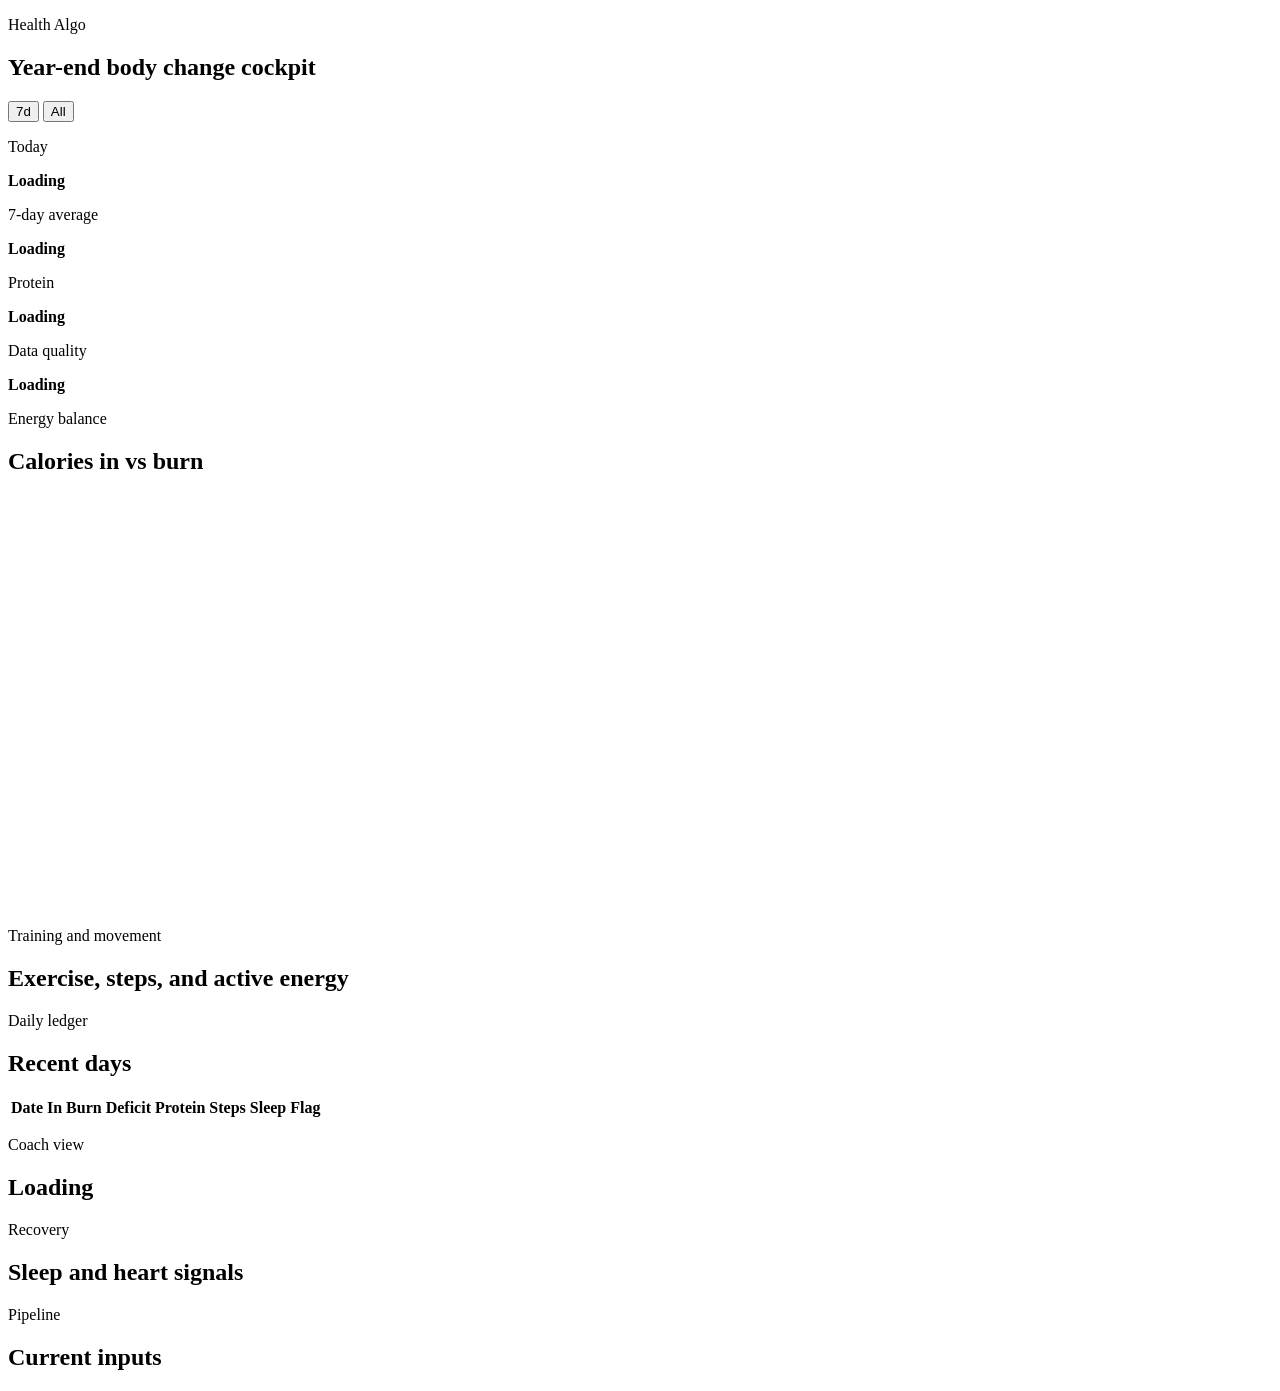
==== health-algo-demo-20260628/index.html @ 6b9f51df "Add Health Algo public demo index.html" ====
<!doctype html>
<html lang="en">
<head>
  <meta charset="utf-8">
  <meta name="viewport" content="width=device-width, initial-scale=1">
  <title>Health Algo Dashboard</title>
  <link rel="stylesheet" href="dashboard.css">
</head>
<body>
  <main class="shell">
    <section class="topbar" aria-label="Health dashboard summary">
      <div>
        <p class="eyebrow">Health Algo</p>
        <h1>Year-end body change cockpit</h1>
      </div>
      <div class="top-actions" aria-label="Dashboard controls">
        <button class="icon-button" id="range7" type="button" title="Show 7 days">7d</button>
        <button class="icon-button" id="rangeAll" type="button" title="Show all days">All</button>
      </div>
    </section>

    <section class="status-band">
      <div>
        <p class="label">Today</p>
        <strong id="todayStatus">Loading</strong>
        <span id="todayDetail"></span>
      </div>
      <div>
        <p class="label">7-day average</p>
        <strong id="avgDeficit">Loading</strong>
        <span id="avgDeficitDetail"></span>
      </div>
      <div>
        <p class="label">Protein</p>
        <strong id="proteinStatus">Loading</strong>
        <span id="proteinDetail"></span>
      </div>
      <div>
        <p class="label">Data quality</p>
        <strong id="qualityStatus">Loading</strong>
        <span id="qualityDetail"></span>
      </div>
    </section>

    <section class="layout">
      <div class="main-column">
        <section class="panel">
          <div class="panel-header">
            <div>
              <p class="label">Energy balance</p>
              <h2>Calories in vs burn</h2>
            </div>
            <span id="energyWindow" class="pill"></span>
          </div>
          <div class="chart-wrap">
            <svg id="energyChart" viewBox="0 0 920 300" role="img" aria-label="Energy balance chart"></svg>
          </div>
        </section>

        <section class="panel">
          <div class="panel-header">
            <div>
              <p class="label">Training and movement</p>
              <h2>Exercise, steps, and active energy</h2>
            </div>
          </div>
          <div class="metric-grid" id="movementGrid"></div>
        </section>

        <section class="panel">
          <div class="panel-header">
            <div>
              <p class="label">Daily ledger</p>
              <h2>Recent days</h2>
            </div>
          </div>
          <div class="table-wrap">
            <table>
              <thead>
                <tr>
                  <th>Date</th>
                  <th>In</th>
                  <th>Burn</th>
                  <th>Deficit</th>
                  <th>Protein</th>
                  <th>Steps</th>
                  <th>Sleep</th>
                  <th>Flag</th>
                </tr>
              </thead>
              <tbody id="dayRows"></tbody>
            </table>
          </div>
        </section>
      </div>

      <aside class="side-column">
        <section class="panel coach">
          <p class="label">Coach view</p>
          <h2 id="coachHeadline">Loading</h2>
          <ul id="coachList"></ul>
        </section>

        <section class="panel">
          <p class="label">Recovery</p>
          <h2>Sleep and heart signals</h2>
          <div class="recovery-list" id="recoveryList"></div>
        </section>

        <section class="panel">
          <p class="label">Pipeline</p>
          <h2>Current inputs</h2>
          <div class="source-list" id="sourceList"></div>
          <p class="fineprint" id="generatedAt"></p>
        </section>
      </aside>
    </section>
  </main>
  <script type="module" src="dashboard-data.js"></script>
  <script type="module" src="dashboard.js"></script>
</body>
</html>
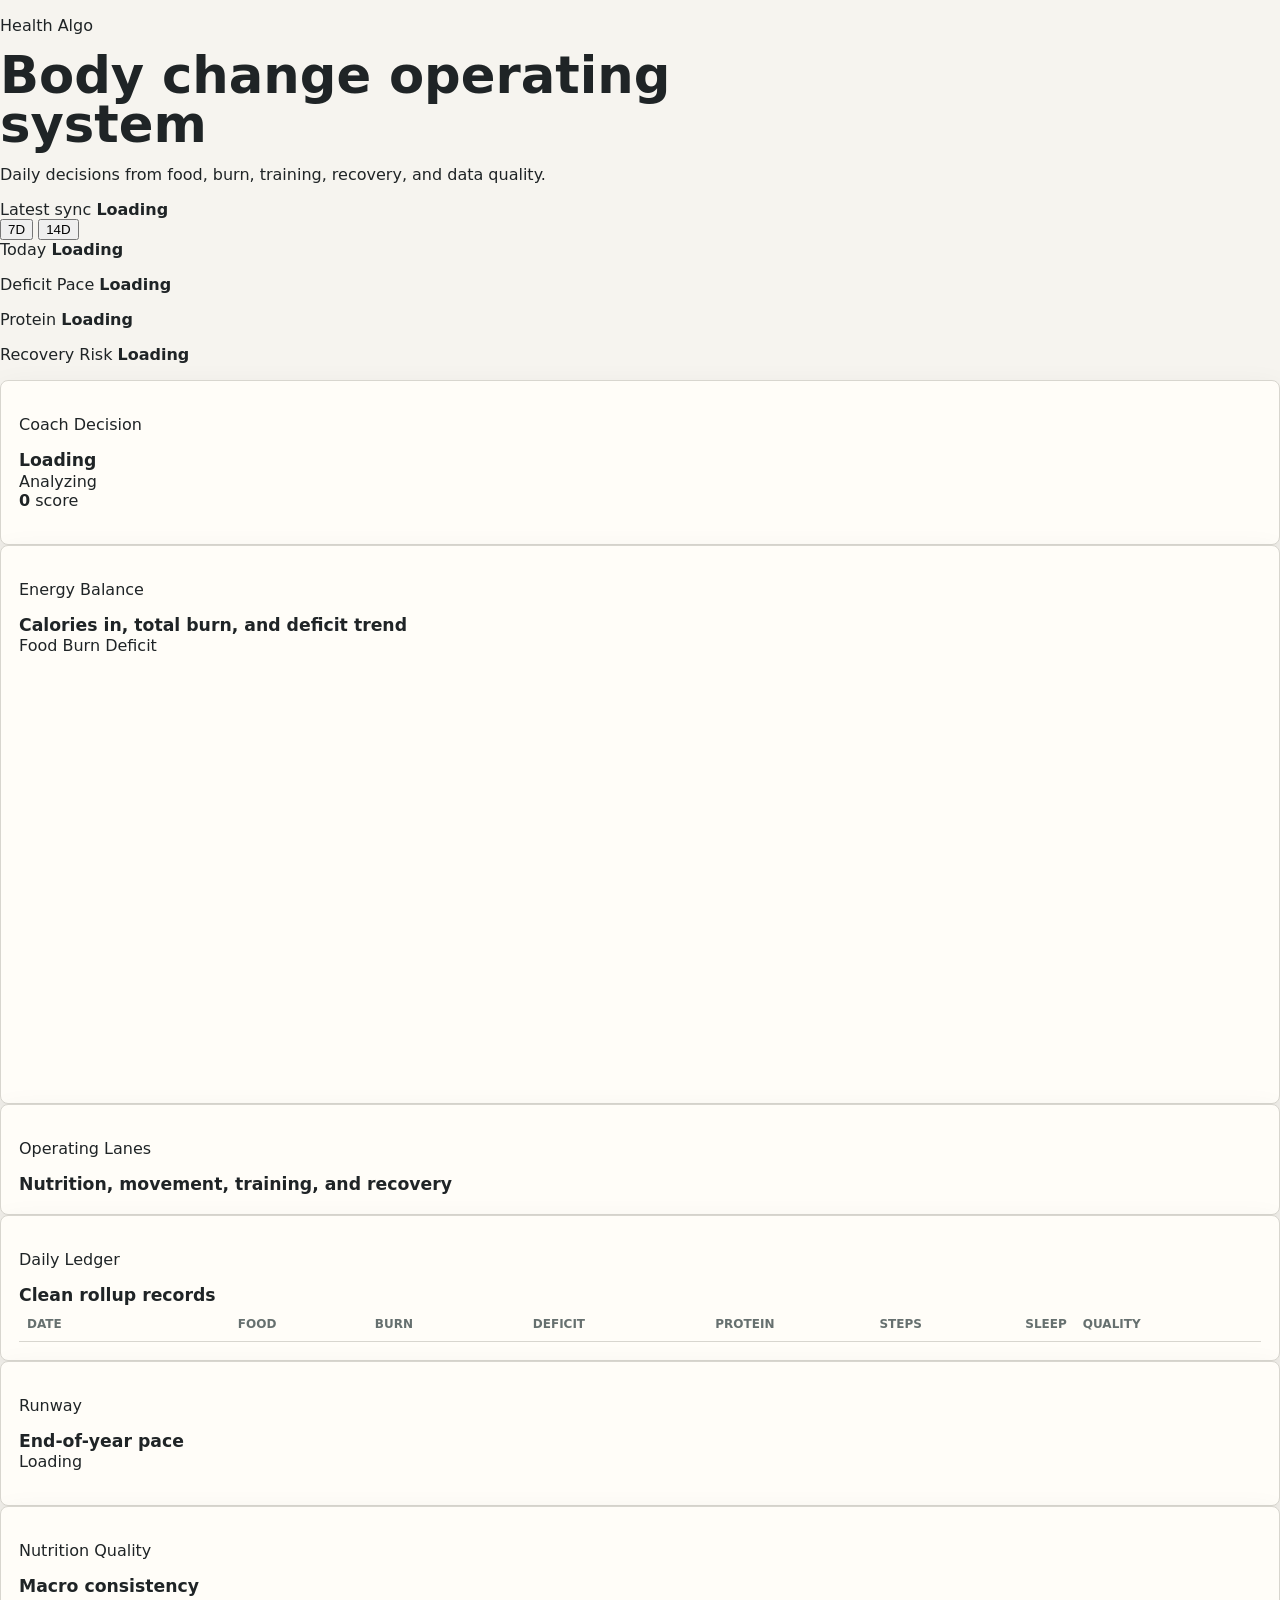
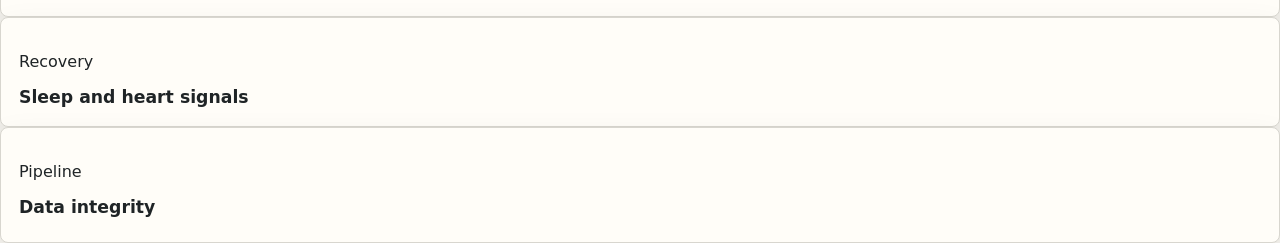
==== commit 363a0097: "Upgrade Health Algo demo index.html" ====
--- a/health-algo-demo-20260628/index.html
+++ b/health-algo-demo-20260628/index.html
@@ -3,75 +3,106 @@
 <head>
   <meta charset="utf-8">
   <meta name="viewport" content="width=device-width, initial-scale=1">
-  <title>Health Algo Dashboard</title>
+  <title>Health Algo</title>
   <link rel="stylesheet" href="dashboard.css">
 </head>
 <body>
-  <main class="shell">
-    <section class="topbar" aria-label="Health dashboard summary">
+  <main class="app-shell">
+    <header class="masthead" aria-label="Health Algo overview">
       <div>
-        <p class="eyebrow">Health Algo</p>
-        <h1>Year-end body change cockpit</h1>
+        <p class="kicker">Health Algo</p>
+        <h1>Body change operating system</h1>
+        <p class="lede">Daily decisions from food, burn, training, recovery, and data quality.</p>
       </div>
-      <div class="top-actions" aria-label="Dashboard controls">
-        <button class="icon-button" id="range7" type="button" title="Show 7 days">7d</button>
-        <button class="icon-button" id="rangeAll" type="button" title="Show all days">All</button>
+      <div class="masthead-controls" aria-label="View controls">
+        <div class="sync-card">
+          <span>Latest sync</span>
+          <strong id="latestSync">Loading</strong>
+        </div>
+        <div class="segmented" role="group" aria-label="Time range">
+          <button id="range7" type="button">7D</button>
+          <button id="range14" type="button">14D</button>
+        </div>
       </div>
+    </header>
+
+    <section class="score-strip" aria-label="Primary health signals">
+      <article class="score-card priority">
+        <span class="score-label">Today</span>
+        <strong id="todayScore">Loading</strong>
+        <p id="todayScoreDetail"></p>
+      </article>
+      <article class="score-card">
+        <span class="score-label">Deficit Pace</span>
+        <strong id="deficitPace">Loading</strong>
+        <p id="deficitPaceDetail"></p>
+      </article>
+      <article class="score-card">
+        <span class="score-label">Protein</span>
+        <strong id="proteinPace">Loading</strong>
+        <p id="proteinPaceDetail"></p>
+      </article>
+      <article class="score-card">
+        <span class="score-label">Recovery Risk</span>
+        <strong id="recoveryRisk">Loading</strong>
+        <p id="recoveryRiskDetail"></p>
+      </article>
     </section>
 
-    <section class="status-band">
-      <div>
-        <p class="label">Today</p>
-        <strong id="todayStatus">Loading</strong>
-        <span id="todayDetail"></span>
-      </div>
-      <div>
-        <p class="label">7-day average</p>
-        <strong id="avgDeficit">Loading</strong>
-        <span id="avgDeficitDetail"></span>
-      </div>
-      <div>
-        <p class="label">Protein</p>
-        <strong id="proteinStatus">Loading</strong>
-        <span id="proteinDetail"></span>
-      </div>
-      <div>
-        <p class="label">Data quality</p>
-        <strong id="qualityStatus">Loading</strong>
-        <span id="qualityDetail"></span>
-      </div>
-    </section>
-
-    <section class="layout">
-      <div class="main-column">
-        <section class="panel">
-          <div class="panel-header">
+    <section class="workspace">
+      <div class="primary-stack">
+        <section class="panel command-panel" aria-label="Today operating plan">
+          <div class="section-heading">
             <div>
-              <p class="label">Energy balance</p>
-              <h2>Calories in vs burn</h2>
+              <p class="kicker">Coach Decision</p>
+              <h2 id="coachHeadline">Loading</h2>
             </div>
-            <span id="energyWindow" class="pill"></span>
+            <span class="status-pill" id="coachMode">Analyzing</span>
           </div>
-          <div class="chart-wrap">
-            <svg id="energyChart" viewBox="0 0 920 300" role="img" aria-label="Energy balance chart"></svg>
+          <div class="command-grid">
+            <div class="readiness">
+              <div class="ring" id="readinessRing" style="--score: 0">
+                <strong id="readinessScore">0</strong>
+                <span>score</span>
+              </div>
+              <p id="readinessDetail"></p>
+            </div>
+            <div class="action-list" id="actionList"></div>
           </div>
         </section>
 
-        <section class="panel">
-          <div class="panel-header">
+        <section class="panel" aria-label="Energy chart">
+          <div class="section-heading">
             <div>
-              <p class="label">Training and movement</p>
-              <h2>Exercise, steps, and active energy</h2>
+              <p class="kicker">Energy Balance</p>
+              <h2>Calories in, total burn, and deficit trend</h2>
+            </div>
+            <div class="legend">
+              <span><i class="dot food"></i>Food</span>
+              <span><i class="dot burn"></i>Burn</span>
+              <span><i class="dot trend"></i>Deficit</span>
             </div>
           </div>
-          <div class="metric-grid" id="movementGrid"></div>
+          <div class="chart-frame">
+            <svg id="energyChart" viewBox="0 0 1040 360" role="img" aria-label="Energy balance chart"></svg>
+          </div>
         </section>
 
-        <section class="panel">
-          <div class="panel-header">
+        <section class="panel" aria-label="Performance lanes">
+          <div class="section-heading">
             <div>
-              <p class="label">Daily ledger</p>
-              <h2>Recent days</h2>
+              <p class="kicker">Operating Lanes</p>
+              <h2>Nutrition, movement, training, and recovery</h2>
+            </div>
+          </div>
+          <div class="lane-grid" id="laneGrid"></div>
+        </section>
+
+        <section class="panel" aria-label="Daily ledger">
+          <div class="section-heading">
+            <div>
+              <p class="kicker">Daily Ledger</p>
+              <h2>Clean rollup records</h2>
             </div>
           </div>
           <div class="table-wrap">
@@ -79,13 +110,13 @@
               <thead>
                 <tr>
                   <th>Date</th>
-                  <th>In</th>
+                  <th>Food</th>
                   <th>Burn</th>
                   <th>Deficit</th>
                   <th>Protein</th>
                   <th>Steps</th>
                   <th>Sleep</th>
-                  <th>Flag</th>
+                  <th>Quality</th>
                 </tr>
               </thead>
               <tbody id="dayRows"></tbody>
@@ -94,23 +125,31 @@
         </section>
       </div>
 
-      <aside class="side-column">
-        <section class="panel coach">
-          <p class="label">Coach view</p>
-          <h2 id="coachHeadline">Loading</h2>
-          <ul id="coachList"></ul>
+      <aside class="insight-stack" aria-label="Secondary insights">
+        <section class="panel insight-panel">
+          <p class="kicker">Runway</p>
+          <h2>End-of-year pace</h2>
+          <div class="runway-number" id="runwayPace">Loading</div>
+          <p id="runwayDetail"></p>
+          <div class="mini-bars" id="runwayBars"></div>
         </section>
 
         <section class="panel">
-          <p class="label">Recovery</p>
-          <h2>Sleep and heart signals</h2>
-          <div class="recovery-list" id="recoveryList"></div>
+          <p class="kicker">Nutrition Quality</p>
+          <h2>Macro consistency</h2>
+          <div id="macroPanel"></div>
         </section>
 
         <section class="panel">
-          <p class="label">Pipeline</p>
-          <h2>Current inputs</h2>
-          <div class="source-list" id="sourceList"></div>
+          <p class="kicker">Recovery</p>
+          <h2>Sleep and heart signals</h2>
+          <div class="signal-list" id="recoveryPanel"></div>
+        </section>
+
+        <section class="panel">
+          <p class="kicker">Pipeline</p>
+          <h2>Data integrity</h2>
+          <div class="signal-list" id="pipelinePanel"></div>
           <p class="fineprint" id="generatedAt"></p>
         </section>
       </aside>
--- a/health-algo-demo-20260628/dashboard.css
+++ b/health-algo-demo-20260628/dashboard.css
@@ -0,0 +1,356 @@
+:root {
+  color-scheme: light;
+  --bg: #f6f4ef;
+  --ink: #1f2426;
+  --muted: #66706f;
+  --line: #d8d6cf;
+  --panel: #fffdf8;
+  --accent: #176d6a;
+  --accent-2: #b3442f;
+  --accent-3: #3f6ea8;
+  --good: #27714b;
+  --warn: #a15b17;
+  --shadow: 0 14px 34px rgba(31, 36, 38, 0.09);
+}
+
+* {
+  box-sizing: border-box;
+}
+
+body {
+  margin: 0;
+  background: var(--bg);
+  color: var(--ink);
+  font-family: Inter, ui-sans-serif, system-ui, -apple-system, BlinkMacSystemFont, "Segoe UI", sans-serif;
+}
+
+.shell {
+  max-width: 1320px;
+  margin: 0 auto;
+  padding: 28px;
+}
+
+.topbar,
+.status-band,
+.layout,
+.panel-header,
+.top-actions,
+.metric-grid,
+.source-list,
+.recovery-list {
+  display: grid;
+  gap: 16px;
+}
+
+.topbar {
+  grid-template-columns: 1fr auto;
+  align-items: end;
+  margin-bottom: 18px;
+}
+
+.top-actions {
+  grid-template-columns: repeat(2, 54px);
+}
+
+.icon-button {
+  height: 42px;
+  border: 1px solid var(--line);
+  background: var(--panel);
+  color: var(--ink);
+  border-radius: 8px;
+  font-weight: 700;
+  cursor: pointer;
+}
+
+.icon-button.active {
+  background: var(--ink);
+  color: white;
+}
+
+.eyebrow,
+.label,
+.fineprint {
+  margin: 0;
+  color: var(--muted);
+}
+
+.eyebrow,
+.label {
+  font-size: 0.76rem;
+  text-transform: uppercase;
+  letter-spacing: 0;
+  font-weight: 800;
+}
+
+h1,
+h2,
+strong,
+span,
+p {
+  overflow-wrap: anywhere;
+}
+
+h1 {
+  margin: 4px 0 0;
+  font-size: clamp(2rem, 4vw, 4rem);
+  line-height: 0.96;
+  letter-spacing: 0;
+  max-width: 760px;
+}
+
+h2 {
+  margin: 4px 0 0;
+  font-size: 1.08rem;
+  line-height: 1.25;
+}
+
+.status-band {
+  grid-template-columns: repeat(4, minmax(0, 1fr));
+  margin-bottom: 18px;
+  border-block: 1px solid var(--line);
+  padding-block: 16px;
+}
+
+.status-band div {
+  min-height: 94px;
+  padding: 12px 14px;
+  background: rgba(255, 253, 248, 0.72);
+  border: 1px solid rgba(216, 214, 207, 0.8);
+  border-radius: 8px;
+}
+
+.status-band strong {
+  display: block;
+  margin-top: 8px;
+  font-size: 1.55rem;
+  line-height: 1;
+}
+
+.status-band span {
+  display: block;
+  margin-top: 7px;
+  color: var(--muted);
+  font-size: 0.92rem;
+  line-height: 1.25;
+}
+
+.layout {
+  grid-template-columns: minmax(0, 1fr) 360px;
+  align-items: start;
+}
+
+.main-column,
+.side-column {
+  display: grid;
+  gap: 18px;
+}
+
+.panel {
+  background: var(--panel);
+  border: 1px solid var(--line);
+  border-radius: 8px;
+  padding: 18px;
+  box-shadow: var(--shadow);
+}
+
+.panel-header {
+  grid-template-columns: 1fr auto;
+  align-items: center;
+  margin-bottom: 14px;
+}
+
+.pill {
+  display: inline-flex;
+  align-items: center;
+  min-height: 30px;
+  padding: 6px 10px;
+  border-radius: 999px;
+  background: #edf1ec;
+  color: var(--accent);
+  font-size: 0.84rem;
+  font-weight: 800;
+}
+
+.chart-wrap {
+  width: 100%;
+  min-height: 300px;
+}
+
+svg {
+  display: block;
+  width: 100%;
+  height: auto;
+}
+
+.axis {
+  stroke: var(--line);
+  stroke-width: 1;
+}
+
+.bar-in {
+  fill: var(--accent-2);
+}
+
+.bar-burn {
+  fill: var(--accent);
+}
+
+.deficit-line {
+  fill: none;
+  stroke: var(--accent-3);
+  stroke-width: 4;
+}
+
+.chart-label {
+  fill: var(--muted);
+  font-size: 12px;
+  font-weight: 700;
+}
+
+.metric-grid {
+  grid-template-columns: repeat(4, minmax(0, 1fr));
+}
+
+.metric {
+  min-height: 116px;
+  border: 1px solid var(--line);
+  border-radius: 8px;
+  padding: 14px;
+  background: #fbfaf5;
+}
+
+.metric strong {
+  display: block;
+  margin-top: 8px;
+  font-size: 1.55rem;
+  line-height: 1;
+}
+
+.metric span {
+  display: block;
+  margin-top: 8px;
+  color: var(--muted);
+  font-size: 0.88rem;
+}
+
+.coach {
+  background: #173f3e;
+  color: white;
+}
+
+.coach .label,
+.coach h2 {
+  color: white;
+}
+
+.coach ul {
+  margin: 14px 0 0;
+  padding-left: 18px;
+}
+
+.coach li {
+  margin: 9px 0;
+  line-height: 1.35;
+}
+
+.recovery-item,
+.source-item {
+  border-top: 1px solid var(--line);
+  padding-top: 12px;
+}
+
+.recovery-item strong,
+.source-item strong {
+  display: block;
+  font-size: 1rem;
+}
+
+.recovery-item span,
+.source-item span,
+.fineprint {
+  display: block;
+  margin-top: 5px;
+  color: var(--muted);
+  font-size: 0.88rem;
+  line-height: 1.35;
+}
+
+.table-wrap {
+  overflow-x: auto;
+}
+
+table {
+  width: 100%;
+  border-collapse: collapse;
+  min-width: 760px;
+}
+
+th,
+td {
+  border-bottom: 1px solid var(--line);
+  padding: 10px 8px;
+  text-align: right;
+  font-size: 0.9rem;
+  white-space: nowrap;
+}
+
+th:first-child,
+td:first-child,
+th:last-child,
+td:last-child {
+  text-align: left;
+}
+
+th {
+  color: var(--muted);
+  font-size: 0.75rem;
+  text-transform: uppercase;
+  letter-spacing: 0;
+}
+
+.flag {
+  color: var(--warn);
+  font-weight: 800;
+}
+
+.ok {
+  color: var(--good);
+  font-weight: 800;
+}
+
+@media (max-width: 980px) {
+  .shell {
+    padding: 18px;
+  }
+
+  .topbar,
+  .layout,
+  .panel-header {
+    grid-template-columns: 1fr;
+  }
+
+  .top-actions {
+    width: 120px;
+  }
+
+  .status-band,
+  .metric-grid {
+    grid-template-columns: repeat(2, minmax(0, 1fr));
+  }
+}
+
+@media (max-width: 620px) {
+  .status-band,
+  .metric-grid {
+    grid-template-columns: 1fr;
+  }
+
+  .panel {
+    padding: 14px;
+  }
+
+  .status-band strong,
+  .metric strong {
+    font-size: 1.35rem;
+  }
+}
